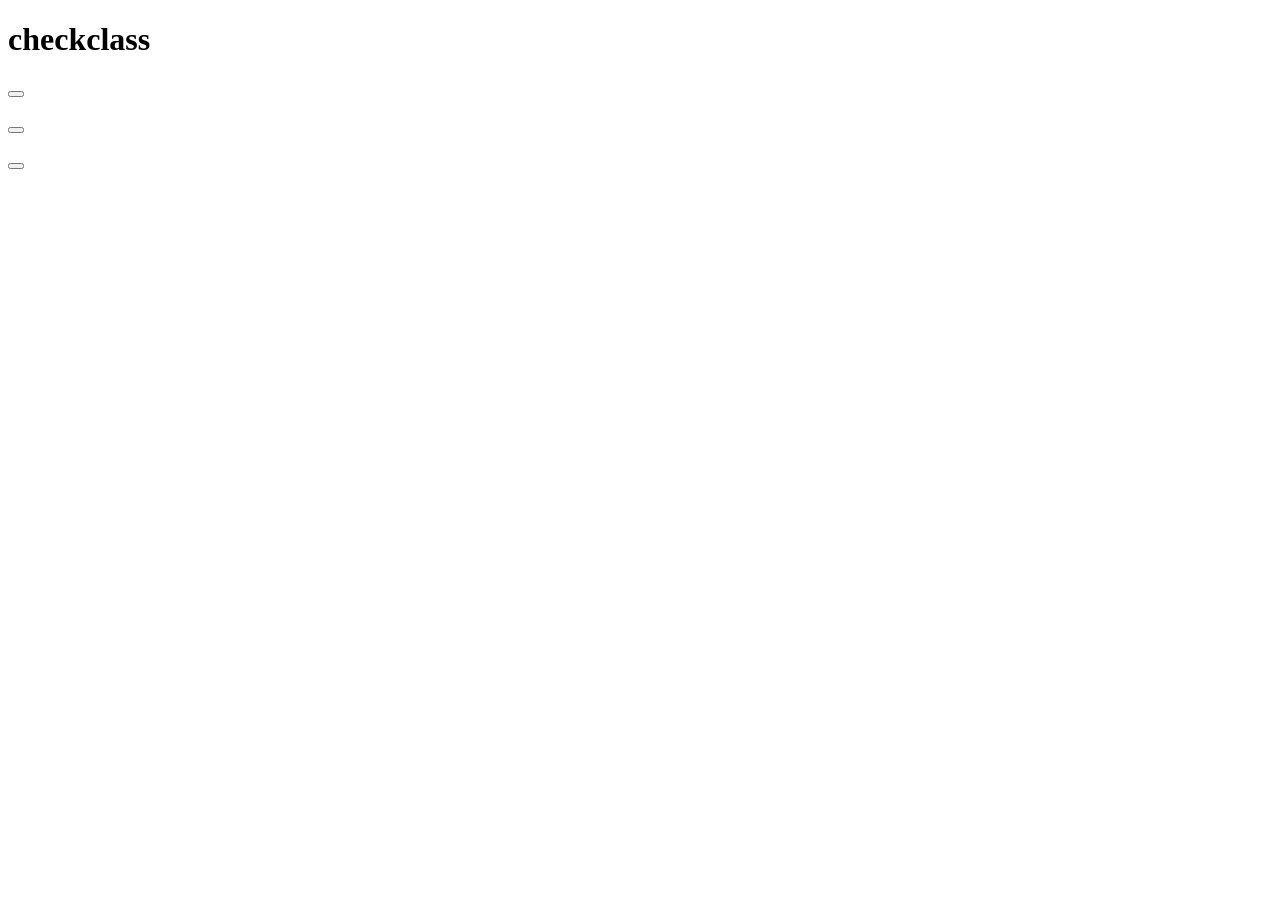
==== PROFESORES/index.html @ 87d5f996 "profes" ====
<!DOCTYPE html>
<html lang="en">
<head>
    <meta charset="UTF-8">
    <meta name="viewport" content="width=device-width, initial-scale=1.0">
    <title>Document</title>
</head>
<body>
    <header class="encabezado">
        <h1>checkclass</h1>
    </header>

    <button class="btn"9°></button>
    <br>
    <br>
    <button class="btn"10°></button>
    <br>
    <br>
    <button class="btn"11°></button>
</body>
</html>
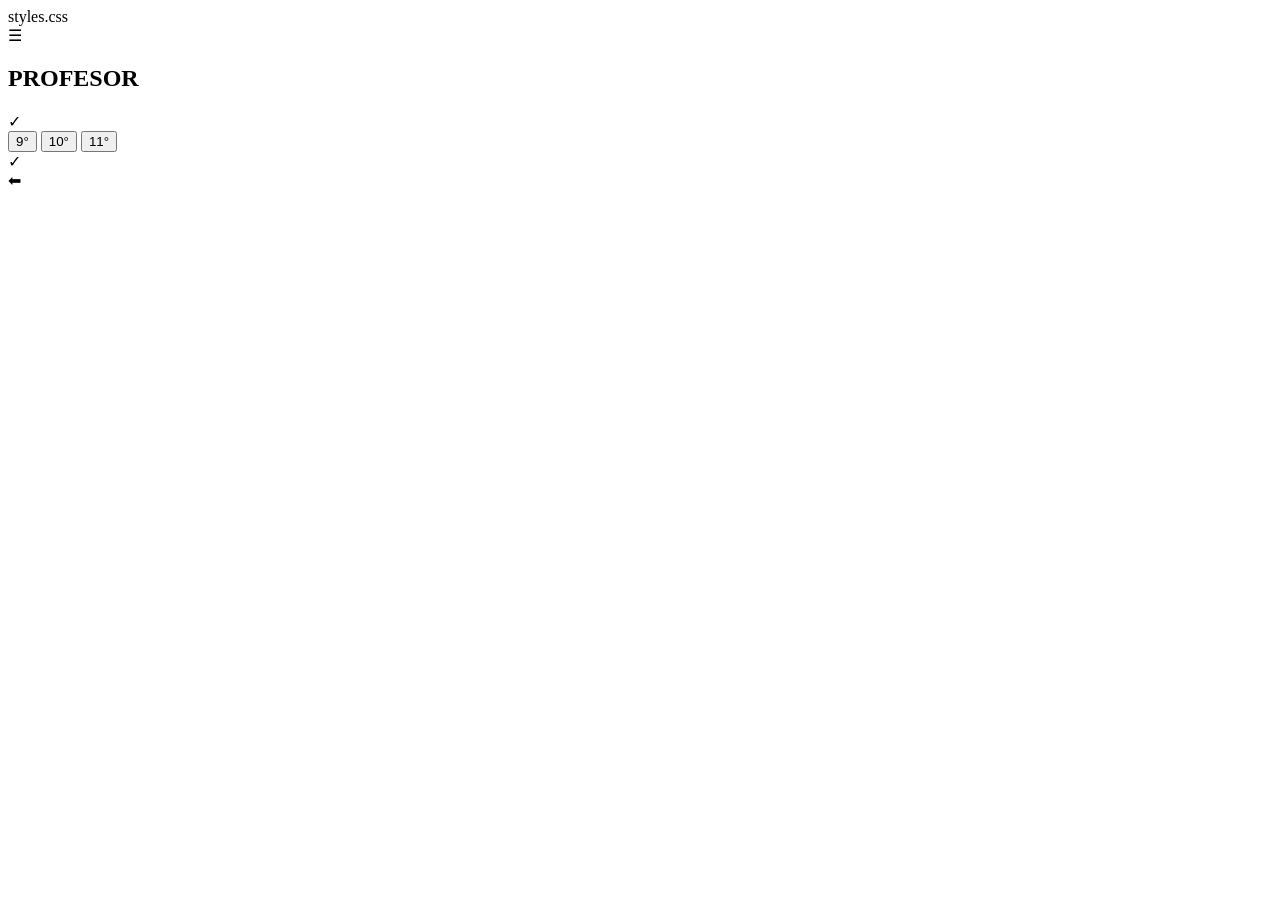
==== commit 1418aec4: "prof" ====
--- a/PROFESORES/index.html
+++ b/PROFESORES/index.html
@@ -1,21 +1,49 @@
 <!DOCTYPE html>
-<html lang="en">
+<html lang="es">
 <head>
     <meta charset="UTF-8">
     <meta name="viewport" content="width=device-width, initial-scale=1.0">
-    <title>Document</title>
+    <title>Profesor</title>
+    styles.css
 </head>
 <body>
-    <header class="encabezado">
-        <h1>checkclass</h1>
+
+    <!-- Barra superior -->
+    <header class="top-bar">
+        <div class="logo-small"></div>
+
+        <div class="menu">
+            ☰
+        </div>
     </header>
 
-    <button class="btn"9°></button>
-    <br>
-    <br>
-    <button class="btn"10°></button>
-    <br>
-    <br>
-    <button class="btn"11°></button>
+    <!-- Banner -->
+    <section class="hero">
+        <h1>PROFESOR</h1>
+
+        <div class="hero-icon">
+            ✓
+        </div>
+    </section>
+
+    <!-- Contenido -->
+    <main class="content">
+
+        <div class="grades">
+            <button>9°</button>
+            <button>10°</button>
+            <button>11°</button>
+        </div>
+
+        <div class="center-logo">
+            <span>✓</span>
+        </div>
+
+    </main>
+
+    <div class="back-btn">
+        ⬅
+    </div>
+
 </body>
 </html>
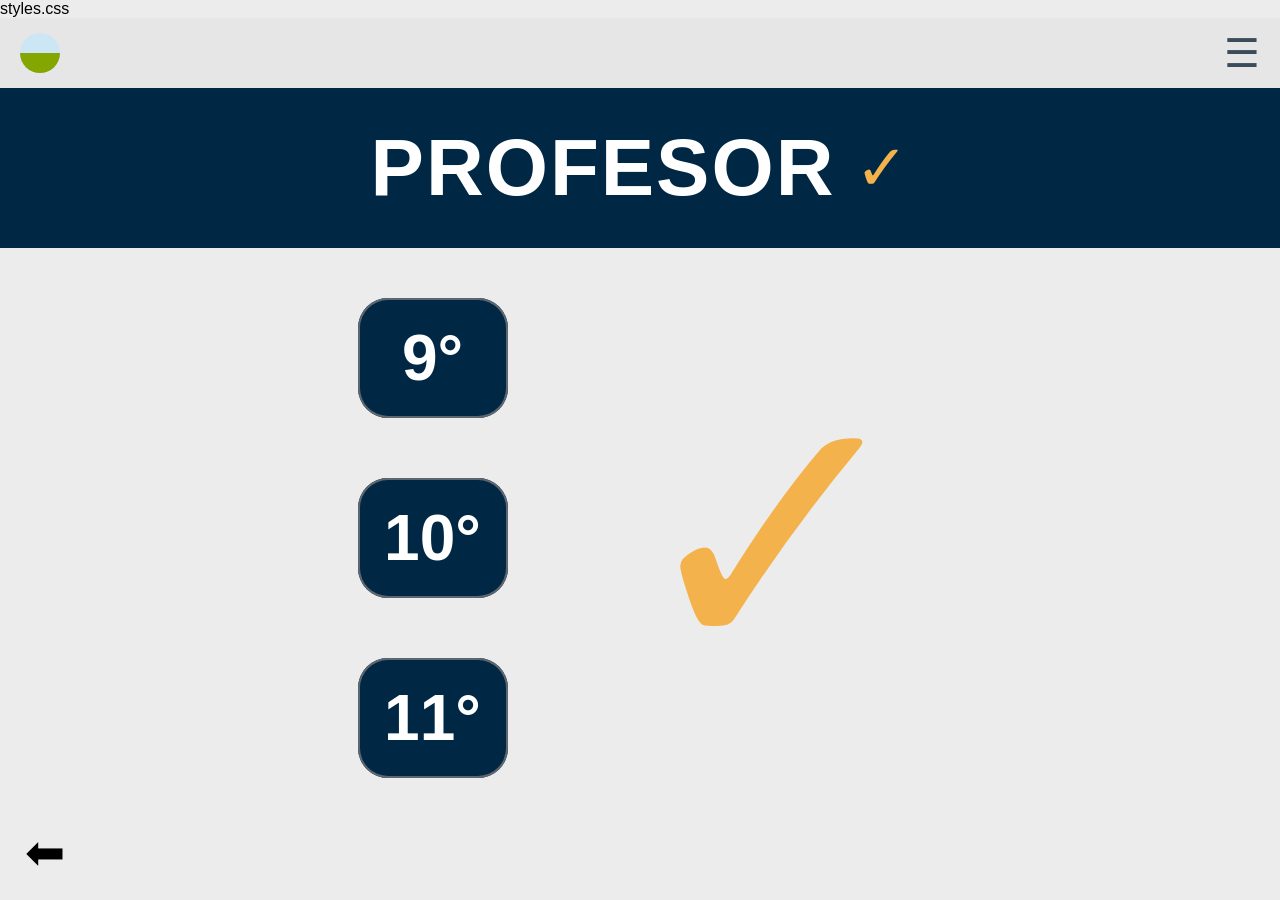
==== commit 7a930262: "pojhybn" ====
--- a/PROFESORES/index.html
+++ b/PROFESORES/index.html
@@ -5,6 +5,7 @@
     <meta name="viewport" content="width=device-width, initial-scale=1.0">
     <title>Profesor</title>
     styles.css
+    <link rel="stylesheet" href="styles.css">
 </head>
 <body>
 
--- a/PROFESORES/styles.css
+++ b/PROFESORES/styles.css
@@ -0,0 +1,158 @@
+*{
+    margin:0;
+    padding:0;
+    box-sizing:border-box;
+    font-family:Arial, Helvetica, sans-serif;
+}
+
+body{
+    background:#ececec;
+    min-height:100vh;
+}
+
+/* Barra superior */
+.top-bar{
+    height:70px;
+    background:#e6e6e6;
+    display:flex;
+    justify-content:space-between;
+    align-items:center;
+    padding:0 20px;
+}
+
+.logo-small{
+    width:40px;
+    height:40px;
+    border-radius:50%;
+    background:linear-gradient(
+        to bottom,
+        #cde6f5 50%,
+        #85a500 50%
+    );
+}
+
+/* Menú */
+.menu{
+    font-size:40px;
+    cursor:pointer;
+    color:#3c4b5a;
+}
+
+/* Banner principal */
+.hero{
+    position:relative;
+    background:#002844;
+    height:160px;
+    display:flex;
+    align-items:center;
+    justify-content:center;
+    color:white;
+    overflow:hidden;
+}
+
+/* Curva inferior amarilla */
+.hero::after{
+    content:"";
+    position:absolute;
+    bottom:-90px;
+    left:-5%;
+    width:110%;
+    height:180px;
+    background:#f4b24d;
+    border-radius:50%;
+}
+
+/* Capa azul encima */
+.hero::before{
+    content:"";
+    position:absolute;
+    bottom:-70px;
+    left:-5%;
+    width:110%;
+    height:170px;
+    background:#002844;
+    border-radius:50%;
+    z-index:1;
+}
+
+.hero h1{
+    z-index:2;
+    font-size:5rem;
+    font-weight:900;
+    letter-spacing:2px;
+}
+
+.hero-icon{
+    z-index:2;
+    font-size:4rem;
+    color:#f4b24d;
+    margin-left:20px;
+}
+
+/* Contenido */
+.content{
+    display:flex;
+    justify-content:center;
+    align-items:center;
+    gap:120px;
+    padding:50px;
+}
+
+/* Botones grados */
+.grades{
+    display:flex;
+    flex-direction:column;
+    gap:60px;
+}
+
+.grades button{
+    width:150px;
+    height:120px;
+    border:none;
+    border-radius:30px;
+    background:#002844;
+    color:white;
+    font-size:4rem;
+    font-weight:bold;
+    cursor:pointer;
+    box-shadow:0 0 0 2px #5e6770 inset;
+}
+
+/* Logo central */
+.center-logo{
+    font-size:22rem;
+    color:#f4b24d;
+    line-height:1;
+}
+
+/* Botón regresar */
+.back-btn{
+    position:fixed;
+    left:25px;
+    bottom:20px;
+    font-size:3rem;
+    cursor:pointer;
+}
+
+/* Responsive */
+@media(max-width:900px){
+
+    .hero h1{
+        font-size:3rem;
+    }
+
+    .content{
+        flex-direction:column;
+        gap:50px;
+    }
+
+    .center-logo{
+        font-size:15rem;
+    }
+
+    .grades button{
+        width:120px;
+        height:90px;
+        font-size:3rem;
+    }
+}
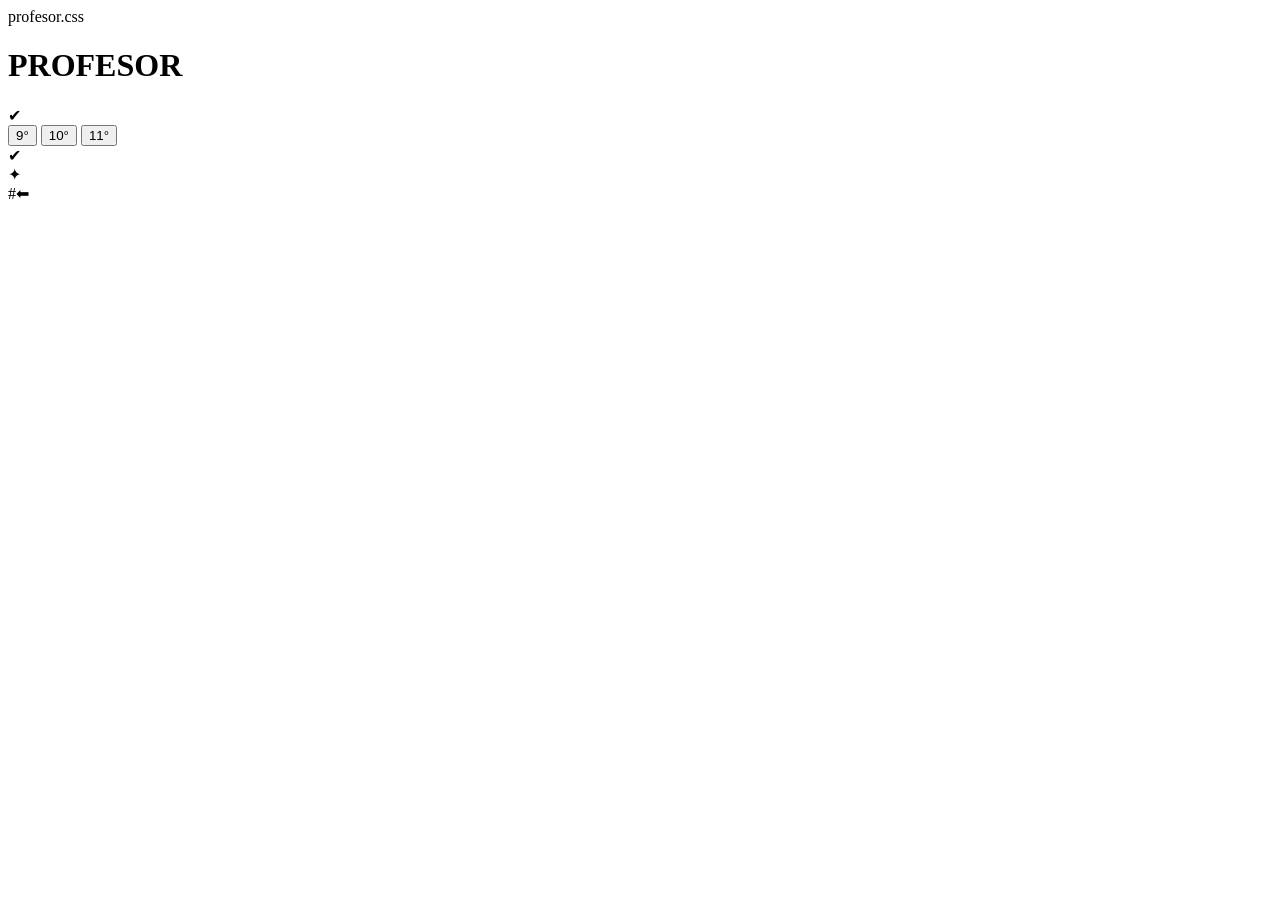
==== commit 9e4d63bc: "p" ====
--- a/PROFESORES/index.html
+++ b/PROFESORES/index.html
@@ -4,47 +4,38 @@
     <meta charset="UTF-8">
     <meta name="viewport" content="width=device-width, initial-scale=1.0">
     <title>Profesor</title>
-    styles.css
-    <link rel="stylesheet" href="styles.css">
+    profesor.css
 </head>
 <body>
 
-    <!-- Barra superior -->
-    <header class="top-bar">
-        <div class="logo-small"></div>
+    <!-- Encabezado -->
+    <header class="banner">
+        <div class="titulo-contenedor">
+            <h1>PROFESOR</h1>
 
-        <div class="menu">
-            ☰
+            <div class="logo">
+                ✔
+            </div>
         </div>
     </header>
 
-    <!-- Banner -->
-    <section class="hero">
-        <h1>PROFESOR</h1>
+    <!-- Contenido -->
+    <main class="contenido">
 
-        <div class="hero-icon">
-            ✓
-        </div>
-    </section>
+        <section class="niveles">
+            <button class="grado">9°</button>
+            <button class="grado">10°</button>
+            <button class="grado">11°</button>
+        </section>
 
-    <!-- Contenido -->
-    <main class="content">
-
-        <div class="grades">
-            <button>9°</button>
-            <button>10°</button>
-            <button>11°</button>
-        </div>
-
-        <div class="center-logo">
-            <span>✓</span>
-        </div>
+        <section class="logo-central">
+            <div class="check-grande">✔</div>
+            <div class="estrella">✦</div>
+        </section>
 
     </main>
 
-    <div class="back-btn">
-        ⬅
-    </div>
+    #⬅</a>
 
 </body>
 </html>
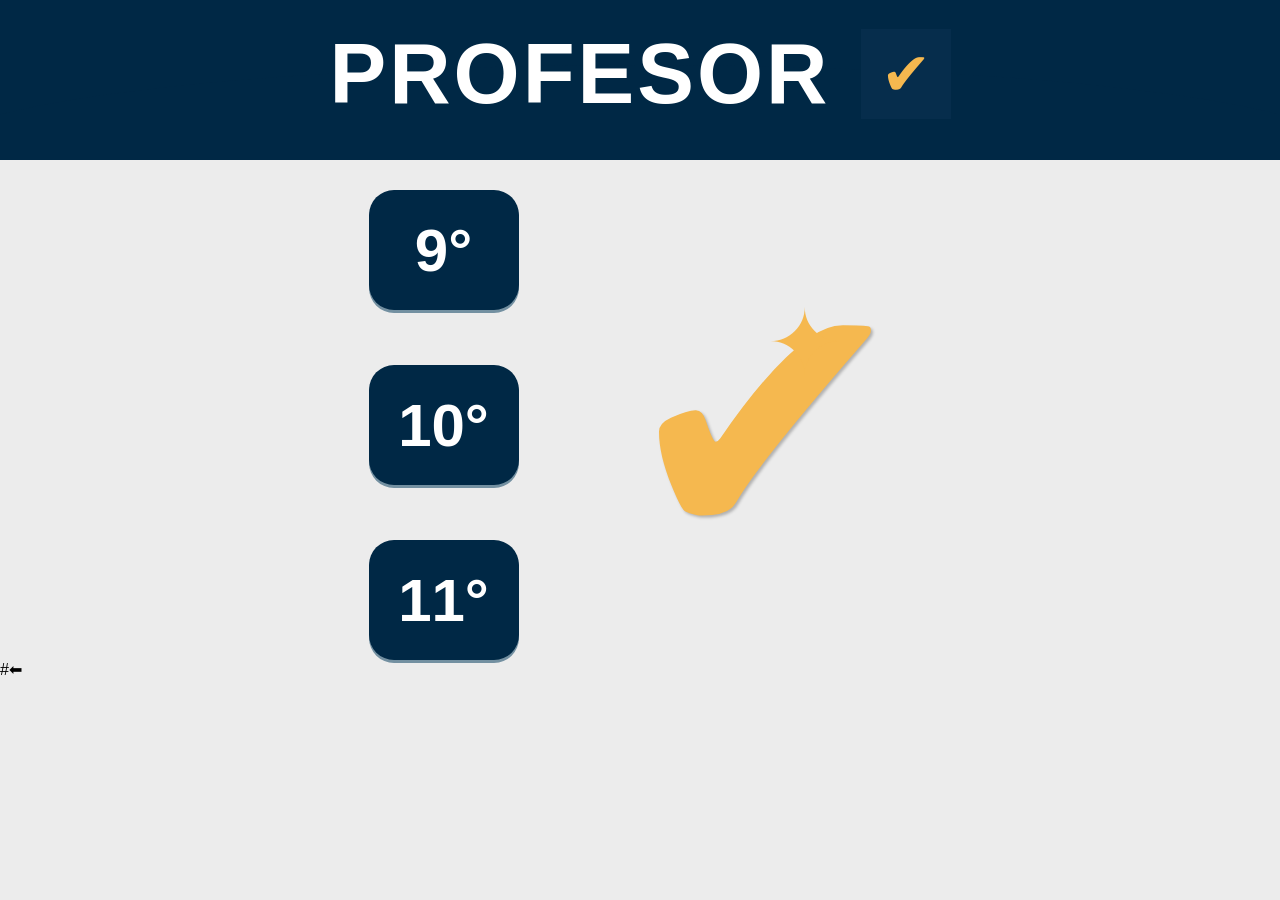
==== commit 6f537aad: "popepores" ====
--- a/PROFESORES/index.html
+++ b/PROFESORES/index.html
@@ -4,7 +4,7 @@
     <meta charset="UTF-8">
     <meta name="viewport" content="width=device-width, initial-scale=1.0">
     <title>Profesor</title>
-    profesor.css
+    <link rel="stylesheet" href="styles.css">
 </head>
 <body>
 
--- a/PROFESORES/styles.css
+++ b/PROFESORES/styles.css
@@ -0,0 +1,165 @@
+*{
+    margin:0;
+    padding:0;
+    box-sizing:border-box;
+    font-family:Arial, Helvetica, sans-serif;
+}
+
+body{
+    background:#ececec;
+    min-height:100vh;
+    overflow-x:hidden;
+}
+
+/* ENCABEZADO */
+
+.banner{
+    background:#002845;
+    height:160px;
+    position:relative;
+    overflow:hidden;
+}
+
+.banner::after{
+    content:"";
+    position:absolute;
+    bottom:-90px;
+    left:-5%;
+    width:110%;
+    height:180px;
+    background:#f5a14a;
+    border-radius:50%;
+}
+
+.banner::before{
+    content:"";
+    position:absolute;
+    bottom:-75px;
+    left:-5%;
+    width:110%;
+    height:170px;
+    background:#002845;
+    border-radius:50%;
+    z-index:1;
+}
+
+.titulo-contenedor{
+    position:relative;
+    z-index:2;
+    display:flex;
+    justify-content:center;
+    align-items:center;
+    gap:30px;
+    padding-top:25px;
+}
+
+.titulo-contenedor h1{
+    color:white;
+    font-size:85px;
+    font-weight:900;
+    letter-spacing:3px;
+}
+
+.logo{
+    width:90px;
+    height:90px;
+    background:#062d4c;
+    color:#f5b84f;
+    font-size:60px;
+    display:flex;
+    justify-content:center;
+    align-items:center;
+}
+
+/* CONTENIDO */
+
+.contenido{
+    display:flex;
+    justify-content:center;
+    align-items:center;
+    gap:100px;
+    margin-top:30px;
+}
+
+/* BOTONES */
+
+.niveles{
+    display:flex;
+    flex-direction:column;
+    gap:55px;
+}
+
+.grado{
+    width:150px;
+    height:120px;
+    background:#002845;
+    color:white;
+    border:none;
+    border-radius:25px;
+    font-size:60px;
+    font-weight:bold;
+    cursor:pointer;
+    box-shadow:0 3px 0 #7390a1;
+    transition:.3s;
+}
+
+.grado:hover{
+    transform:scale(1.05);
+    background:#00385f;
+}
+
+/* LOGO CENTRAL */
+
+.logo-central{
+    position:relative;
+}
+
+.check-grande{
+    font-size:350px;
+    color:#f5b84f;
+    line-height:1;
+    text-shadow:2px 2px 3px rgba(0,0,0,.25);
+}
+
+.estrella{
+    position:absolute;
+    top:40px;
+    right:70px;
+    font-size:90px;
+    color:#f5b84f;
+}
+
+/* FLECHA */
+
+.volver{
+    position:fixed;
+    left:25px;
+    bottom:20px;
+    font-size:55px;
+    text-decoration:none;
+    color:black;
+}
+
+/* RESPONSIVE */
+
+@media(max-width:900px){
+
+    .contenido{
+        flex-direction:column;
+        gap:30px;
+    }
+
+    .titulo-contenedor h1{
+        font-size:45px;
+    }
+
+    .check-grande{
+        font-size:220px;
+    }
+
+    .grado{
+        width:120px;
+        height:90px;
+        font-size:40px;
+    }
+}
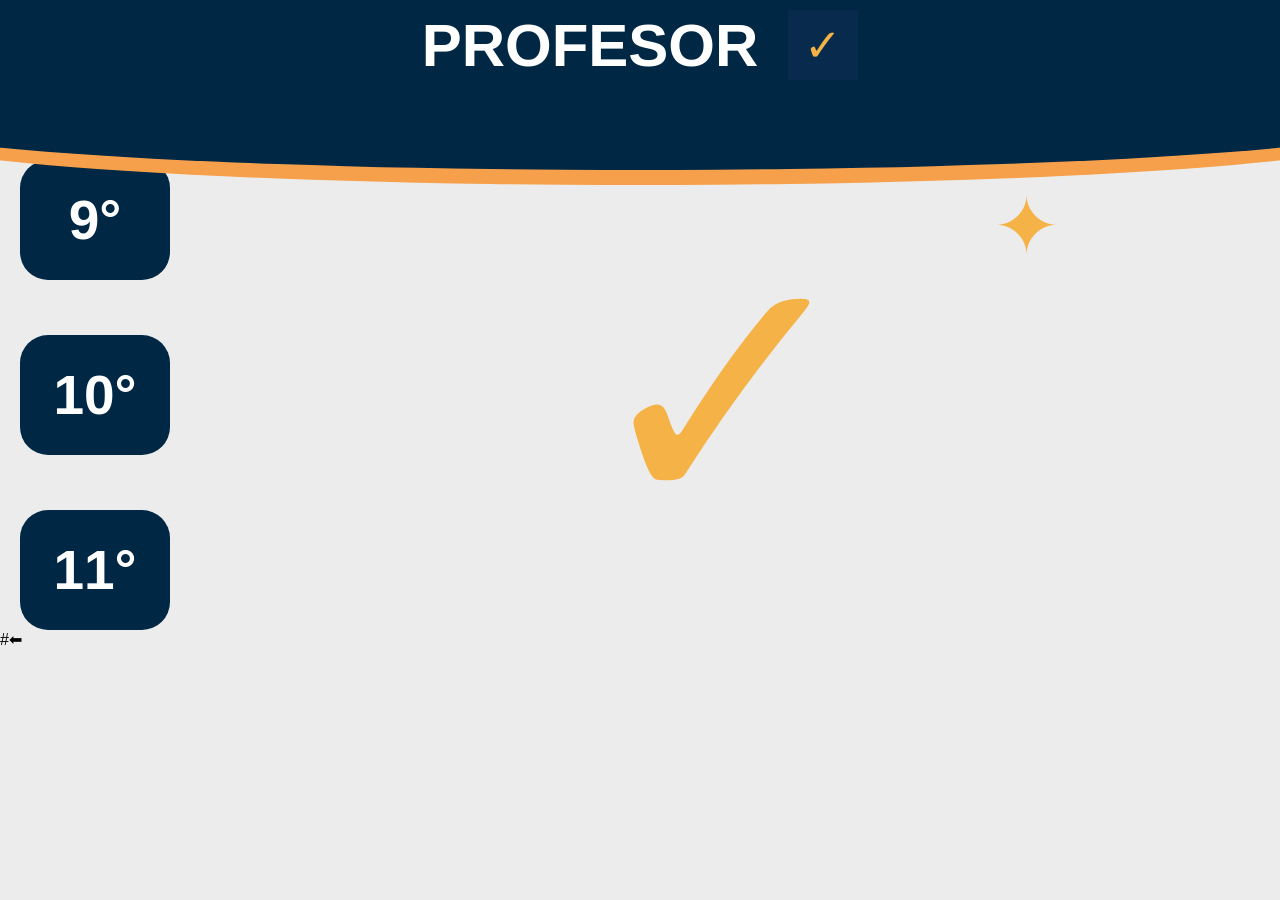
==== commit da2fc77a: "priofe" ====
--- a/PROFESORES/index.html
+++ b/PROFESORES/index.html
@@ -1,41 +1,37 @@
 <!DOCTYPE html>
-<html lang="es">
+<html lang="en">
 <head>
     <meta charset="UTF-8">
     <meta name="viewport" content="width=device-width, initial-scale=1.0">
-    <title>Profesor</title>
+    <title>Document</title>
     <link rel="stylesheet" href="styles.css">
 </head>
 <body>
 
-    <!-- Encabezado -->
-    <header class="banner">
-        <div class="titulo-contenedor">
-            <h1>PROFESOR</h1>
+<header class="encabezado">
+    <div class="titulo-area">
+        <h1>PROFESOR</h1>
+        <div class="logo-superior">✓</div>
+    </div>
+</header>
 
-            <div class="logo">
-                ✔
-            </div>
-        </div>
-    </header>
+<main class="contenido">
 
-    <!-- Contenido -->
-    <main class="contenido">
+    <div class="menu-grados">
+        <button class="grado-btn">9°</button>
+        <button class="grado-btn">10°</button>
+        <button class="grado-btn">11°</button>
+    </div>
 
-        <section class="niveles">
-            <button class="grado">9°</button>
-            <button class="grado">10°</button>
-            <button class="grado">11°</button>
-        </section>
+    <div class="logo-central">
+        <div class="circulo-check">✓</div>
+        <div class="estrella">✦</div>
+    </div>
 
-        <section class="logo-central">
-            <div class="check-grande">✔</div>
-            <div class="estrella">✦</div>
-        </section>
+</main>
 
-    </main>
-
-    #⬅</a>
+#⬅</a>
 
 </body>
+
 </html>
--- a/PROFESORES/styles.css
+++ b/PROFESORES/styles.css
@@ -2,70 +2,66 @@
     margin:0;
     padding:0;
     box-sizing:border-box;
-    font-family:Arial, Helvetica, sans-serif;
+    font-family:Arial, sans-serif;
 }
 
 body{
     background:#ececec;
-    min-height:100vh;
-    overflow-x:hidden;
-}
-
-/* ENCABEZADO */
-
-.banner{
-    background:#002845;
-    height:160px;
-    position:relative;
     overflow:hidden;
 }
 
-.banner::after{
+/* HEADER */
+
+.encabezado{
+    height:120px; /* más pequeño */
+    background:#002845;
+    position:relative;
+}
+
+.encabezado::before{
     content:"";
     position:absolute;
-    bottom:-90px;
-    left:-5%;
-    width:110%;
-    height:180px;
-    background:#f5a14a;
+    width:120%;
+    height:110px;
+    background:#f7a04c;
+    left:-10%;
+    bottom:-65px;
     border-radius:50%;
 }
 
-.banner::before{
+.encabezado::after{
     content:"";
     position:absolute;
-    bottom:-75px;
-    left:-5%;
-    width:110%;
-    height:170px;
+    width:120%;
+    height:100px;
     background:#002845;
+    left:-10%;
+    bottom:-50px;
     border-radius:50%;
-    z-index:1;
 }
 
-.titulo-contenedor{
+.titulo-area{
     position:relative;
-    z-index:2;
+    z-index:10;
     display:flex;
     justify-content:center;
     align-items:center;
     gap:30px;
-    padding-top:25px;
+    padding-top:10px;
 }
 
-.titulo-contenedor h1{
+h1{
     color:white;
-    font-size:85px;
+    font-size:60px;
     font-weight:900;
-    letter-spacing:3px;
 }
 
-.logo{
-    width:90px;
-    height:90px;
-    background:#062d4c;
-    color:#f5b84f;
-    font-size:60px;
+.logo-superior{
+    width:70px;
+    height:70px;
+    background:#082b4d;
+    color:#f5b347;
+    font-size:45px;
     display:flex;
     justify-content:center;
     align-items:center;
@@ -75,91 +71,60 @@
 
 .contenido{
     display:flex;
-    justify-content:center;
-    align-items:center;
-    gap:100px;
-    margin-top:30px;
+    margin-top:40px;
 }
 
-/* BOTONES */
+/* BOTONES IZQUIERDA */
 
-.niveles{
+.menu-grados{
+    margin-left:20px; /* pegados */
     display:flex;
     flex-direction:column;
     gap:55px;
 }
 
-.grado{
+.grado-btn{
     width:150px;
     height:120px;
+    border:none;
+    border-radius:28px;
     background:#002845;
     color:white;
-    border:none;
-    border-radius:25px;
-    font-size:60px;
+    font-size:55px;
     font-weight:bold;
     cursor:pointer;
-    box-shadow:0 3px 0 #7390a1;
-    transition:.3s;
 }
 
-.grado:hover{
-    transform:scale(1.05);
-    background:#00385f;
-}
-
-/* LOGO CENTRAL */
+/* LOGO GRANDE */
 
 .logo-central{
+    flex:1;
+    display:flex;
+    justify-content:center;
+    align-items:center;
     position:relative;
 }
 
-.check-grande{
-    font-size:350px;
-    color:#f5b84f;
-    line-height:1;
-    text-shadow:2px 2px 3px rgba(0,0,0,.25);
+.circulo-check{
+    font-size:340px;
+    color:#f5b347;
 }
 
 .estrella{
     position:absolute;
-    top:40px;
-    right:70px;
-    font-size:90px;
-    color:#f5b84f;
+    top:20px;
+    right:220px;
+    color:#f5b347;
+    font-size:80px;
 }
 
 /* FLECHA */
 
 .volver{
     position:fixed;
-    left:25px;
-    bottom:20px;
-    font-size:55px;
+    left:20px;
+    bottom:10px;
     text-decoration:none;
     color:black;
-}
-
-/* RESPONSIVE */
-
-@media(max-width:900px){
-
-    .contenido{
-        flex-direction:column;
-        gap:30px;
-    }
-
-    .titulo-contenedor h1{
-        font-size:45px;
-    }
-
-    .check-grande{
-        font-size:220px;
-    }
-
-    .grado{
-        width:120px;
-        height:90px;
-        font-size:40px;
-    }
+    font-size:55px;
 }
